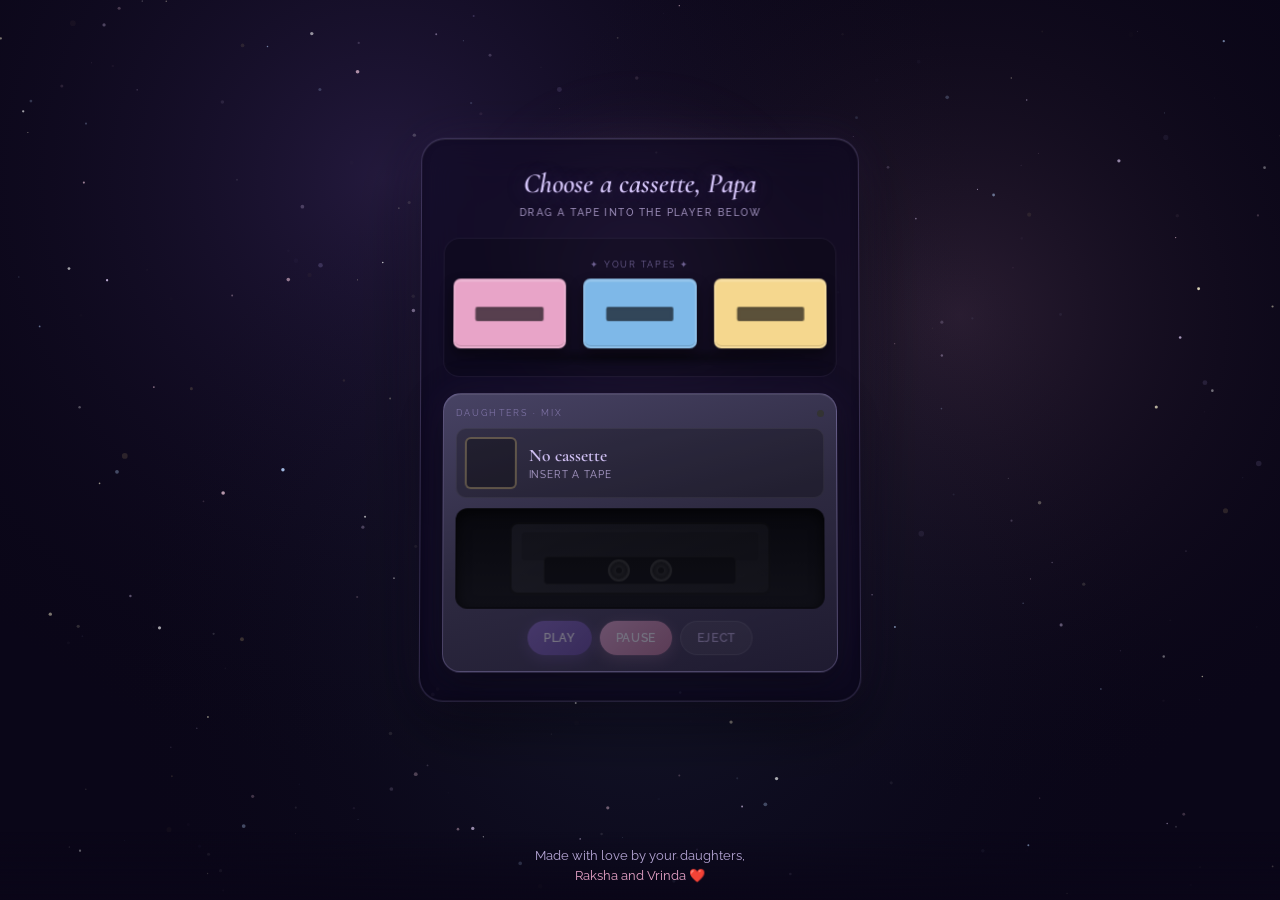
==== table.html @ 803d0032 "Fathers_Day_Gift" ====
<!DOCTYPE html>
<html lang="en">
<head>
  <meta charset="UTF-8">
  <meta name="viewport" content="width=device-width, initial-scale=1.0, viewport-fit=cover, user-scalable=no">
  <meta name="theme-color" content="#6b4fbb">
  <meta name="apple-mobile-web-app-capable" content="yes">
  <meta name="apple-mobile-web-app-status-bar-style" content="black-translucent">
  <meta name="description" content="Choose a cassette — Songs under the stars for Papa">
  <title>Choose a Cassette — For Papa</title>
  <link rel="manifest" href="manifest.json">
  <link rel="preconnect" href="https://fonts.googleapis.com">
  <link rel="preconnect" href="https://fonts.gstatic.com" crossorigin>
  <link href="https://fonts.googleapis.com/css2?family=Caveat:wght@500;600&family=Cormorant+Garamond:ital,wght@0,400;0,500;0,600;1,400&family=Raleway:wght@300;400;500;600&display=swap" rel="stylesheet">
  <link rel="stylesheet" href="styles.css">
</head>
<body class="page-table">

  <canvas id="sky-canvas" aria-hidden="true"></canvas>

  <div class="table-glow" aria-hidden="true"></div>

  <main class="page-table-wrap" aria-label="Cassette table">
    <div class="table-card">
      <div class="galaxy-header">
        <p class="scene-title">Choose a cassette, Papa</p>
        <p class="hint-text">Drag a tape into the player below</p>
      </div>

      <div class="tape-shelf">
        <p class="tape-shelf-label">✦ Your tapes ✦</p>
        <div class="tape-row" id="tape-row">
          <div class="pool-tape idle" data-id="1" id="tape-1">
            <div class="tape-3d" style="--tape-color:#e8a4c8">
              <div class="tape-face">
                <div class="tape-window-mini"></div>
              </div>
              <div class="tape-edge"></div>
            </div>
          </div>
          <div class="pool-tape idle" data-id="2" id="tape-2">
            <div class="tape-3d" style="--tape-color:#7eb8e8">
              <div class="tape-face">
                <div class="tape-window-mini"></div>
              </div>
              <div class="tape-edge"></div>
            </div>
          </div>
          <div class="pool-tape idle" data-id="3" id="tape-3">
            <div class="tape-3d" style="--tape-color:#f5d78e">
              <div class="tape-face">
                <div class="tape-window-mini"></div>
              </div>
              <div class="tape-edge"></div>
            </div>
          </div>
        </div>
      </div>

      <div class="player-zone">
        <div class="player-unit" id="player-unit">
          <div class="player-body" id="player-body">
            <div class="player-top">
              <span class="player-brand">Daughters · Mix</span>
              <span class="player-led" id="player-led" aria-hidden="true"></span>
            </div>

            <div class="player-display">
              <div class="display-cover-box">
                <img id="disp-cover" src="" alt="" hidden>
              </div>
              <div class="display-info">
                <p class="display-title" id="disp-title">No cassette</p>
                <p class="display-sub" id="disp-sub">Insert a tape</p>
              </div>
            </div>

            <div class="deck-slot empty" id="deck-slot">
              <div class="player-cassette" id="player-cassette">
                <div class="pc-label" id="pc-label"></div>
                <div class="pc-window">
                  <div class="pc-reel" id="reel-l"></div>
                  <div class="pc-reel" id="reel-r"></div>
                </div>
              </div>
            </div>

            <div class="player-controls">
              <button type="button" class="ctrl ctrl-play" id="btn-play" disabled>Play</button>
              <button type="button" class="ctrl ctrl-pause" id="btn-pause" disabled>Pause</button>
              <button type="button" class="ctrl ctrl-eject" id="btn-eject" disabled>Eject</button>
            </div>
          </div>
        </div>
      </div>
    </div>
  </main>

  <footer class="footer">
    Made with love by your daughters,<br>
    <em>Raksha and Vrinda</em> ❤️
  </footer>

  <audio id="audio" preload="auto"></audio>

  <script src="sky.js"></script>
  <script src="player.js"></script>
</body>
</html>
---- styles.css ----
*, *::before, *::after { box-sizing: border-box; margin: 0; padding: 0; }

:root {
  --deep: #0a0618;
  --purple: #7c5cbf;
  --pink: #e8a4c8;
  --blue: #6b9fd4;
  --gold: #f5d78e;
  --lavender: #d4c4f8;
  --text: #f8f4ff;
  --muted: #b8a8d8;
  --wood: #6b4a32;
  --wood-light: #8b6548;
  --safe-b: env(safe-area-inset-bottom, 0px);
  --safe-t: env(safe-area-inset-top, 0px);
}

html, body {
  height: 100%;
  overflow: hidden;
  touch-action: manipulation;
  -webkit-tap-highlight-color: transparent;
}

body {
  font-family: 'Raleway', sans-serif;
  background: var(--deep);
  color: var(--text);
}

#sky-canvas {
  position: fixed;
  inset: 0;
  width: 100%;
  height: 100%;
  z-index: 0;
}

body.on-table #sky-canvas {
  opacity: 1 !important;
}

/* ── SHARED FOOTER ── */
.footer {
  position: fixed;
  bottom: 0;
  left: 0;
  right: 0;
  z-index: 10;
  text-align: center;
  padding: 0.9rem 1rem calc(0.9rem + var(--safe-b));
  font-size: 0.82rem;
  color: var(--muted);
  background: linear-gradient(to bottom, transparent 0%, rgba(10, 6, 24, 0.92) 100%);
  line-height: 1.5;
  pointer-events: none;
}

.footer em {
  font-style: normal;
  color: var(--pink);
}

/* ══════════════════════════════════════
   LANDING PAGE (index.html)
══════════════════════════════════════ */
.page-landing {
  position: relative;
  z-index: 2;
  min-height: 100%;
  display: flex;
  flex-direction: column;
  justify-content: center;
  align-items: center;
  padding: calc(1.5rem + var(--safe-t)) 1.5rem calc(5rem + var(--safe-b));
  text-align: center;
  transition: opacity 0.9s ease, transform 0.9s ease;
}

.page-landing.leaving {
  opacity: 0;
  transform: translateY(-8vh) scale(0.96);
  pointer-events: none;
}

.landing-glow {
  position: absolute;
  width: 280px;
  height: 280px;
  border-radius: 50%;
  background: radial-gradient(circle, rgba(124, 92, 191, 0.35) 0%, rgba(232, 164, 200, 0.12) 45%, transparent 70%);
  filter: blur(30px);
  animation: glow-pulse 6s ease-in-out infinite alternate;
  pointer-events: none;
}

@keyframes glow-pulse {
  0%   { transform: scale(1);    opacity: 0.7; }
  100% { transform: scale(1.15); opacity: 1; }
}

.landing-content {
  position: relative;
  z-index: 1;
  max-width: 400px;
  padding: clamp(1.75rem, 5vw, 2.5rem) clamp(1.25rem, 4vw, 2rem);
}

.landing-eyebrow {
  font-family: 'Raleway', sans-serif;
  font-size: 0.68rem;
  font-weight: 500;
  letter-spacing: 0.32em;
  text-transform: uppercase;
  color: var(--gold);
  margin-bottom: 1.4rem;
  opacity: 0.95;
}

.landing-message-card {
  background: rgba(255, 255, 255, 0.12);
  backdrop-filter: blur(12px);
  -webkit-backdrop-filter: blur(12px);
  border-radius: 18px;
  padding: clamp(1.25rem, 4vw, 1.65rem) clamp(1rem, 3.5vw, 1.35rem);
  border: 1px solid rgba(255, 255, 255, 0.22);
  box-shadow:
    0 12px 36px rgba(0, 0, 0, 0.25),
    inset 0 1px 0 rgba(255, 255, 255, 0.18);
  margin-bottom: 2rem;
}

.landing-message {
  font-family: 'Cormorant Garamond', serif;
  font-weight: 400;
  font-size: clamp(1.05rem, 4.5vw, 1.22rem);
  line-height: 1.85;
  color: rgba(248, 244, 255, 0.95);
  margin-bottom: 0;
  text-shadow: 0 1px 12px rgba(0, 0, 0, 0.2);
}

.landing-message .highlight {
  display: block;
  margin-top: 1.4rem;
  font-family: 'Cormorant Garamond', serif;
  font-style: italic;
  font-weight: 600;
  font-size: clamp(1.65rem, 7vw, 2.1rem);
  color: var(--gold);
  line-height: 1.35;
  letter-spacing: 0.02em;
}

.btn-journey {
  font-family: 'Raleway', sans-serif;
  font-size: 0.95rem;
  font-weight: 600;
  letter-spacing: 0.06em;
  color: var(--deep);
  background: linear-gradient(135deg, var(--gold) 0%, #f0c060 50%, #e8a850 100%);
  border: none;
  border-radius: 50px;
  padding: 1rem 2.2rem;
  cursor: pointer;
  box-shadow:
    0 0 30px rgba(245, 215, 142, 0.45),
    0 8px 28px rgba(0, 0, 0, 0.3);
  animation: btn-glow 3s ease-in-out infinite alternate;
  transition: transform 0.25s ease;
}

.btn-journey:active { transform: scale(0.96); }

@keyframes btn-glow {
  0%   { box-shadow: 0 0 25px rgba(245, 215, 142, 0.35), 0 8px 28px rgba(0, 0, 0, 0.3); }
  100% { box-shadow: 0 0 45px rgba(245, 215, 142, 0.6),  0 8px 28px rgba(0, 0, 0, 0.3); }
}

/* ══════════════════════════════════════
   TABLE PAGE (table.html)
══════════════════════════════════════ */
.page-table {
  min-height: 100%;
}

.page-table-wrap {
  position: relative;
  z-index: 2;
  min-height: 100%;
  display: flex;
  flex-direction: column;
  justify-content: center;
  align-items: center;
  padding: calc(1rem + var(--safe-t)) 1.25rem calc(5rem + var(--safe-b));
  overflow-y: auto;
}

.page-table.entering .table-card {
  animation: camera-down 1.4s cubic-bezier(0.22, 1, 0.36, 1) forwards;
}

@keyframes camera-down {
  from { transform: perspective(1200px) rotateX(1.5deg) translateY(12vh); opacity: 0; }
  to   { transform: perspective(1200px) rotateX(1.5deg) translateY(0);    opacity: 1; }
}

.table-glow {
  position: fixed;
  width: 300px;
  height: 300px;
  border-radius: 50%;
  top: 30%;
  left: 50%;
  transform: translate(-50%, -50%);
  background: radial-gradient(circle, rgba(124, 92, 191, 0.3) 0%, rgba(232, 164, 200, 0.1) 45%, transparent 70%);
  filter: blur(40px);
  pointer-events: none;
  z-index: 1;
}

.table-card {
  position: relative;
  z-index: 2;
  width: 100%;
  max-width: 420px;
  background: rgba(12, 6, 32, 0.55);
  backdrop-filter: blur(16px);
  -webkit-backdrop-filter: blur(16px);
  border-radius: 24px;
  padding: clamp(1.25rem, 4vw, 1.75rem) clamp(1rem, 3.5vw, 1.35rem);
  border: 1px solid rgba(200, 180, 255, 0.22);
  box-shadow:
    0 24px 70px rgba(0, 0, 0, 0.45),
    0 0 50px rgba(124, 92, 191, 0.12),
    inset 0 1px 0 rgba(255, 255, 255, 0.1),
    inset 0 -2px 8px rgba(0, 0, 0, 0.2);
  transform: perspective(1200px) rotateX(1.5deg);
  transform-style: preserve-3d;
}

.galaxy-header {
  text-align: center;
  padding: 0 0.25rem 0.75rem;
  width: 100%;
}

.scene-title {
  font-family: 'Cormorant Garamond', serif;
  font-size: clamp(1.4rem, 5.5vw, 1.75rem);
  font-weight: 600;
  font-style: italic;
  color: var(--lavender);
  text-shadow: 0 2px 20px rgba(124, 92, 191, 0.4);
}

.hint-text {
  text-align: center;
  font-family: 'Raleway', sans-serif;
  font-size: 0.65rem;
  font-weight: 500;
  color: var(--muted);
  letter-spacing: 0.14em;
  text-transform: uppercase;
  padding: 0.35rem 0 0;
  opacity: 0.85;
}

.tape-shelf {
  position: relative;
  width: 100%;
  margin: 0.5rem 0 1rem;
  padding: 1.25rem 0.5rem 1.75rem;
  background: rgba(0, 0, 0, 0.18);
  border-radius: 16px;
  border: 1px solid rgba(200, 180, 255, 0.08);
  transform-style: preserve-3d;
}

.tape-shelf::after {
  content: '';
  position: absolute;
  bottom: 0.65rem;
  left: 8%;
  right: 8%;
  height: 18px;
  background: radial-gradient(ellipse at center, rgba(0, 0, 0, 0.45) 0%, transparent 72%);
  pointer-events: none;
}

.tape-shelf-label {
  font-family: 'Raleway', sans-serif;
  font-size: 0.58rem;
  letter-spacing: 0.2em;
  text-transform: uppercase;
  color: rgba(200, 180, 255, 0.5);
  text-align: center;
  margin-bottom: 0.65rem;
}

.tape-row {
  display: flex;
  justify-content: center;
  align-items: flex-end;
  gap: clamp(0.5rem, 3.5vw, 1.1rem);
  padding: 0 0.25rem;
  perspective: 750px;
  perspective-origin: 50% 75%;
  transform-style: preserve-3d;
}

.player-zone {
  position: relative;
  display: flex;
  flex-direction: column;
  align-items: center;
  width: 100%;
  padding: 0;
}

/* ── PLAYER ── */
.player-unit {
  position: relative;
  width: 100%;
  max-width: 100%;
  margin-bottom: 0;
}

.player-unit.drop-target .player-body {
  outline: 2px dashed rgba(245, 215, 142, 0.55);
  outline-offset: 6px;
}

.player-body {
  background: linear-gradient(165deg, rgba(74, 69, 104, 0.95) 0%, rgba(46, 42, 66, 0.97) 50%, rgba(30, 26, 48, 0.98) 100%);
  border-radius: 18px;
  padding: 0.85rem 0.75rem 1rem;
  border: 1px solid rgba(200, 180, 255, 0.25);
  box-shadow:
    0 16px 40px rgba(0, 0, 0, 0.45),
    0 0 40px rgba(124, 92, 191, 0.12),
    inset 0 1px 0 rgba(255, 255, 255, 0.08);
  transition: box-shadow 0.4s ease;
}

.player-body.has-tape {
  box-shadow:
    0 16px 40px rgba(0, 0, 0, 0.45),
    0 0 30px rgba(124, 92, 191, 0.2),
    inset 0 1px 0 rgba(255, 255, 255, 0.08);
}

.player-top {
  display: flex;
  align-items: center;
  justify-content: space-between;
  margin-bottom: 0.6rem;
}

.player-brand {
  font-size: 0.55rem;
  letter-spacing: 0.25em;
  text-transform: uppercase;
  color: rgba(200, 180, 255, 0.45);
}

.player-led {
  width: 7px;
  height: 7px;
  border-radius: 50%;
  background: #333;
  transition: all 0.3s ease;
}

.player-led.on {
  background: #6eff9a;
  box-shadow: 0 0 8px #6eff9a, 0 0 16px rgba(110, 255, 154, 0.4);
}

.player-display {
  display: flex;
  align-items: center;
  gap: 0.75rem;
  margin-bottom: 0.65rem;
  padding: 0.5rem;
  background: rgba(0, 0, 0, 0.25);
  border-radius: 10px;
  border: 1px solid rgba(255, 255, 255, 0.06);
}

.display-cover-box {
  width: 52px;
  height: 52px;
  border-radius: 6px;
  overflow: hidden;
  flex-shrink: 0;
  background: rgba(0, 0, 0, 0.3);
  border: 2px solid rgba(245, 215, 142, 0.3);
}

.display-cover-box img {
  width: 100%;
  height: 100%;
  object-fit: cover;
  transition: opacity 0.4s ease;
}

.display-cover-box img.fading { opacity: 0; }

.display-info {
  flex: 1;
  min-width: 0;
  text-align: left;
}

.display-title {
  font-family: 'Cormorant Garamond', serif;
  font-size: 1.1rem;
  font-weight: 600;
  color: var(--lavender);
  line-height: 1.2;
  white-space: nowrap;
  overflow: hidden;
  text-overflow: ellipsis;
}

.display-sub {
  font-size: 0.65rem;
  color: var(--muted);
  letter-spacing: 0.08em;
  text-transform: uppercase;
  margin-top: 2px;
}

.deck-slot {
  background: linear-gradient(180deg, #08080e 0%, #101018 100%);
  border-radius: 12px;
  padding: 0.55rem;
  border: 1px solid rgba(0, 0, 0, 0.5);
  box-shadow: inset 0 4px 14px rgba(0, 0, 0, 0.6);
  min-height: 100px;
  display: flex;
  align-items: center;
  justify-content: center;
}

.deck-slot.empty .player-cassette { opacity: 0.25; pointer-events: none; }

.player-cassette {
  width: 100%;
  max-width: 260px;
  height: 72px;
  background: linear-gradient(145deg, #3a3a48, #222228);
  border-radius: 8px;
  position: relative;
  border: 2px solid #111;
  transition: opacity 0.4s ease, transform 0.4s ease, box-shadow 0.4s ease;
}

.player-cassette.glow {
  box-shadow: 0 0 24px rgba(200, 180, 255, 0.25);
}

.player-cassette.ejecting {
  animation: eject 0.6s ease-in forwards;
}

.player-cassette.inserting {
  animation: insert 0.7s cubic-bezier(0.22, 1, 0.36, 1) forwards;
}

@keyframes eject {
  to { transform: translateY(-40px) rotate(-5deg); opacity: 0; }
}

@keyframes insert {
  from { transform: translateY(35px) scale(0.9); opacity: 0; }
  to   { transform: translateY(0) scale(1); opacity: 1; }
}

.pc-label {
  position: absolute;
  top: 8px;
  left: 10px;
  right: 10px;
  height: 28px;
  border-radius: 3px;
  overflow: hidden;
  background-size: cover;
  background-position: center;
  transition: opacity 0.4s ease;
}

.pc-label:empty {
  background: rgba(0, 0, 0, 0.2);
}

.pc-window {
  position: absolute;
  bottom: 8px;
  left: 50%;
  transform: translateX(-50%);
  width: 75%;
  height: 28px;
  background: #0a0a0e;
  border-radius: 4px;
  display: flex;
  align-items: center;
  justify-content: center;
  gap: 20px;
  overflow: hidden;
  border: 1px solid #222;
}

.pc-reel {
  width: 22px;
  height: 22px;
  border-radius: 50%;
  background: radial-gradient(circle, #444 20%, #222 60%, #333 61%);
  border: 2px solid #555;
  position: relative;
}

.pc-reel.spinning { animation: spin 1.8s linear infinite; }

@keyframes spin {
  to { transform: rotate(360deg); }
}

.pc-reel::after {
  content: '';
  position: absolute;
  inset: 6px;
  border-radius: 50%;
  background: #111;
}

.player-controls {
  display: flex;
  gap: 0.5rem;
  justify-content: center;
  margin-top: 0.75rem;
}

.ctrl {
  font-family: 'Raleway', sans-serif;
  font-size: 0.75rem;
  font-weight: 600;
  letter-spacing: 0.05em;
  text-transform: uppercase;
  padding: 0.55rem 1rem;
  border: none;
  border-radius: 50px;
  cursor: pointer;
  transition: transform 0.2s ease, opacity 0.2s ease;
}

.ctrl:disabled { opacity: 0.35; cursor: not-allowed; }
.ctrl:active:not(:disabled) { transform: scale(0.94); }

.ctrl-play {
  background: linear-gradient(135deg, var(--purple), #5a3d9a);
  color: #fff;
  box-shadow: 0 4px 16px rgba(124, 92, 191, 0.4);
}

.ctrl-pause {
  background: linear-gradient(135deg, var(--pink), #c07090);
  color: #fff;
  box-shadow: 0 4px 16px rgba(232, 164, 200, 0.3);
}

.ctrl-eject {
  background: rgba(255, 255, 255, 0.08);
  color: var(--muted);
  border: 1px solid rgba(255, 255, 255, 0.12);
}

/* ── POOL CASSETTES (3D) ── */
.pool-tape {
  width: clamp(100px, 29vw, 124px);
  touch-action: none;
  cursor: grab;
  transition: opacity 0.35s ease;
  transform-style: preserve-3d;
}

.pool-tape.in-deck {
  opacity: 0;
  pointer-events: none;
}

.pool-tape.dragging {
  cursor: grabbing;
  z-index: 100;
}

.tape-3d {
  position: relative;
  width: 100%;
  transform-style: preserve-3d;
}

.pool-tape.idle:nth-child(1) .tape-3d {
  animation: tape-float-l 4.5s ease-in-out infinite;
}

.pool-tape.idle:nth-child(2) .tape-3d {
  animation: tape-float-c 4.5s ease-in-out infinite;
  animation-delay: 1.2s;
}

.pool-tape.idle:nth-child(3) .tape-3d {
  animation: tape-float-r 4.5s ease-in-out infinite;
  animation-delay: 2.4s;
}

@keyframes tape-float-l {
  0%, 100% { transform: rotateX(56deg) rotateZ(-10deg) translateY(0); }
  50%       { transform: rotateX(56deg) rotateZ(-10deg) translateY(-7px); }
}

@keyframes tape-float-c {
  0%, 100% { transform: rotateX(56deg) rotateZ(0deg) translateY(0); }
  50%       { transform: rotateX(56deg) rotateZ(0deg) translateY(-6px); }
}

@keyframes tape-float-r {
  0%, 100% { transform: rotateX(56deg) rotateZ(10deg) translateY(0); }
  50%       { transform: rotateX(56deg) rotateZ(10deg) translateY(-7px); }
}

.tape-face {
  width: 100%;
  aspect-ratio: 1.6;
  background: var(--tape-color);
  border-radius: 7px;
  position: relative;
  transform: translateZ(12px);
  border: 2px solid rgba(255, 255, 255, 0.14);
  box-shadow:
    0 6px 14px rgba(0, 0, 0, 0.45),
    inset 0 1px 0 rgba(255, 255, 255, 0.22),
    inset 0 -1px 0 rgba(0, 0, 0, 0.15);
  backface-visibility: hidden;
}

.tape-edge {
  position: absolute;
  left: 5px;
  right: 5px;
  top: calc(100% - 2px);
  height: 14px;
  background: linear-gradient(
    180deg,
    var(--tape-color) 0%,
    color-mix(in srgb, var(--tape-color) 50%, #14101f) 100%
  );
  transform-origin: top center;
  transform: rotateX(-90deg) translateZ(0);
  border-radius: 0 0 4px 4px;
  box-shadow: 0 4px 8px rgba(0, 0, 0, 0.35);
}

.tape-photo {
  position: absolute;
  top: 10px;
  left: 8px;
  right: 8px;
  height: 58%;
  border-radius: 4px;
  background-size: cover;
  background-position: center;
  border: 2px solid rgba(255, 255, 255, 0.22);
  box-shadow: inset 0 1px 3px rgba(0, 0, 0, 0.2);
}

.tape-window-mini {
  position: absolute;
  top: 50%;
  left: 50%;
  transform: translate(-50%, -50%);
  width: 62%;
  height: 14px;
  background: #0a0a0e;
  border-radius: 2px;
  opacity: 0.65;
  box-shadow: inset 0 1px 3px rgba(0, 0, 0, 0.8);
}

.drag-float {
  position: fixed;
  pointer-events: none;
  z-index: 200;
  width: clamp(100px, 29vw, 124px);
  filter: drop-shadow(0 18px 32px rgba(0, 0, 0, 0.6));
  transform-style: preserve-3d;
}

.drag-float .tape-3d {
  transform: rotateX(48deg) rotateZ(0deg);
  animation: none;
}

@media (min-width: 480px) {
  .table-card { max-width: 440px; }
}
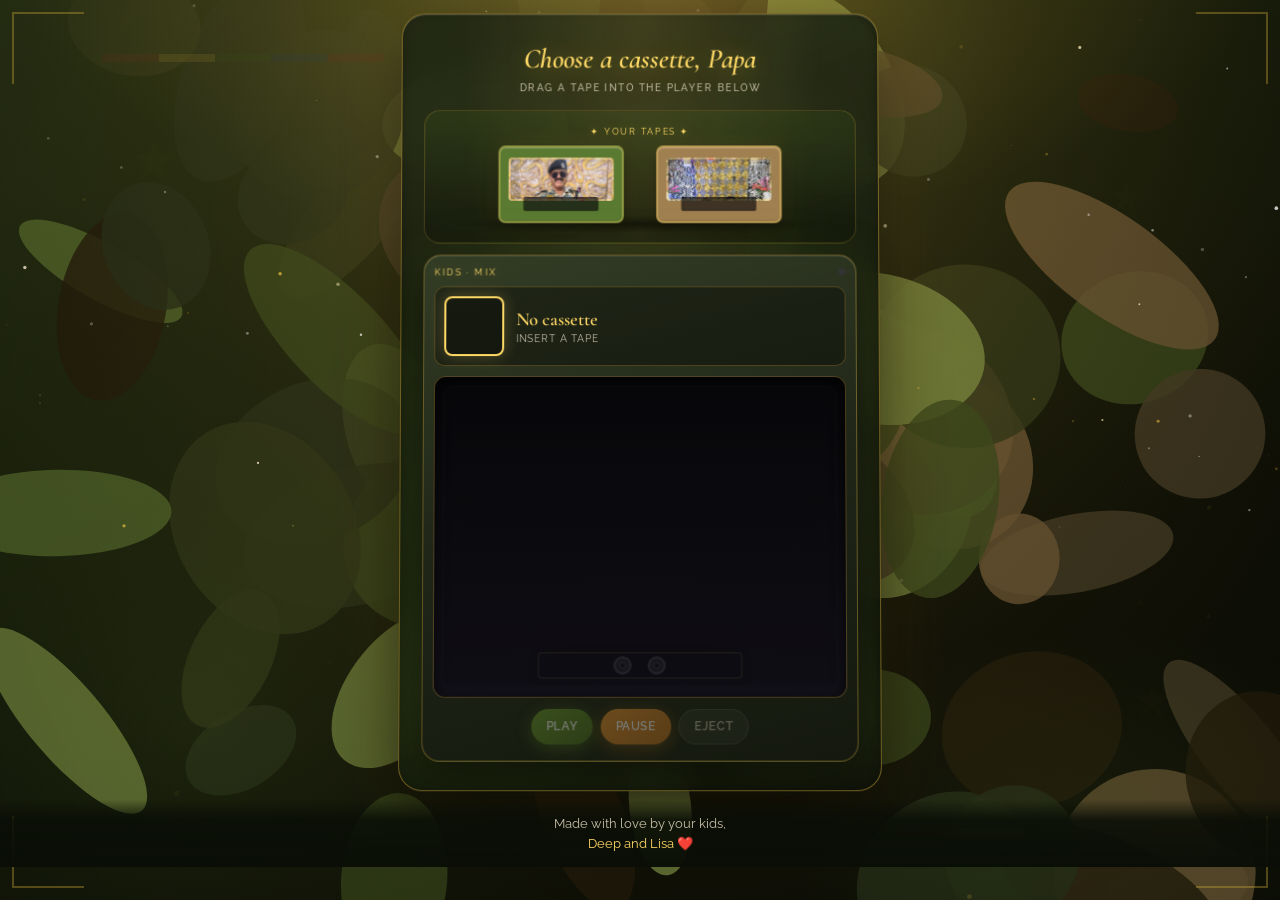
==== commit 67dcd7fc: "Father's Day Gift" ====
--- a/table.html
+++ b/table.html
@@ -3,10 +3,10 @@
 <head>
   <meta charset="UTF-8">
   <meta name="viewport" content="width=device-width, initial-scale=1.0, viewport-fit=cover, user-scalable=no">
-  <meta name="theme-color" content="#6b4fbb">
+  <meta name="theme-color" content="#3d4a2a">
   <meta name="apple-mobile-web-app-capable" content="yes">
   <meta name="apple-mobile-web-app-status-bar-style" content="black-translucent">
-  <meta name="description" content="Choose a cassette — Songs under the stars for Papa">
+  <meta name="description" content="Choose a cassette — A Father's Day gift for Papa, with pride">
   <title>Choose a Cassette — For Papa</title>
   <link rel="manifest" href="manifest.json">
   <link rel="preconnect" href="https://fonts.googleapis.com">
@@ -17,6 +17,14 @@
 <body class="page-table">
 
   <canvas id="sky-canvas" aria-hidden="true"></canvas>
+
+  <div class="army-backdrop" aria-hidden="true">
+    <span class="army-badge">With Pride</span>
+    <span class="army-corner army-corner--tl"></span>
+    <span class="army-corner army-corner--tr"></span>
+    <span class="army-corner army-corner--bl"></span>
+    <span class="army-corner army-corner--br"></span>
+  </div>
 
   <div class="table-glow" aria-hidden="true"></div>
 
@@ -31,24 +39,18 @@
         <p class="tape-shelf-label">✦ Your tapes ✦</p>
         <div class="tape-row" id="tape-row">
           <div class="pool-tape idle" data-id="1" id="tape-1">
-            <div class="tape-3d" style="--tape-color:#e8a4c8">
+            <div class="tape-3d">
               <div class="tape-face">
+                <div class="tape-photo" aria-hidden="true"></div>
                 <div class="tape-window-mini"></div>
               </div>
               <div class="tape-edge"></div>
             </div>
           </div>
           <div class="pool-tape idle" data-id="2" id="tape-2">
-            <div class="tape-3d" style="--tape-color:#7eb8e8">
+            <div class="tape-3d">
               <div class="tape-face">
-                <div class="tape-window-mini"></div>
-              </div>
-              <div class="tape-edge"></div>
-            </div>
-          </div>
-          <div class="pool-tape idle" data-id="3" id="tape-3">
-            <div class="tape-3d" style="--tape-color:#f5d78e">
-              <div class="tape-face">
+                <div class="tape-photo" aria-hidden="true"></div>
                 <div class="tape-window-mini"></div>
               </div>
               <div class="tape-edge"></div>
@@ -61,7 +63,7 @@
         <div class="player-unit" id="player-unit">
           <div class="player-body" id="player-body">
             <div class="player-top">
-              <span class="player-brand">Daughters · Mix</span>
+              <span class="player-brand">Kids · Mix</span>
               <span class="player-led" id="player-led" aria-hidden="true"></span>
             </div>
 
@@ -77,7 +79,10 @@
 
             <div class="deck-slot empty" id="deck-slot">
               <div class="player-cassette" id="player-cassette">
-                <div class="pc-label" id="pc-label"></div>
+                <div class="pc-slideshow" id="pc-slideshow" aria-hidden="true">
+                  <img class="pc-slide" id="pc-slide-a" src="" alt="" hidden>
+                  <img class="pc-slide" id="pc-slide-b" src="" alt="" hidden>
+                </div>
                 <div class="pc-window">
                   <div class="pc-reel" id="reel-l"></div>
                   <div class="pc-reel" id="reel-r"></div>
@@ -85,10 +90,17 @@
               </div>
             </div>
 
-            <div class="player-controls">
-              <button type="button" class="ctrl ctrl-play" id="btn-play" disabled>Play</button>
-              <button type="button" class="ctrl ctrl-pause" id="btn-pause" disabled>Pause</button>
-              <button type="button" class="ctrl ctrl-eject" id="btn-eject" disabled>Eject</button>
+            <div class="player-actions">
+              <div class="skip-controls" id="skip-controls" hidden>
+                <button type="button" class="ctrl ctrl-skip" id="btn-skip-10">+10s</button>
+                <button type="button" class="ctrl ctrl-skip" id="btn-skip-15">+15s</button>
+              </div>
+
+              <div class="player-controls">
+                <button type="button" class="ctrl ctrl-play" id="btn-play" disabled>Play</button>
+                <button type="button" class="ctrl ctrl-pause" id="btn-pause" disabled>Pause</button>
+                <button type="button" class="ctrl ctrl-eject" id="btn-eject" disabled>Eject</button>
+              </div>
             </div>
           </div>
         </div>
@@ -97,8 +109,8 @@
   </main>
 
   <footer class="footer">
-    Made with love by your daughters,<br>
-    <em>Raksha and Vrinda</em> ❤️
+    Made with love by your kids,<br>
+    <em>Deep and Lisa</em> ❤️
   </footer>
 
   <audio id="audio" preload="auto"></audio>
--- a/styles.css
+++ b/styles.css
@@ -1,16 +1,22 @@
 *, *::before, *::after { box-sizing: border-box; margin: 0; padding: 0; }
 
 :root {
-  --deep: #0a0618;
-  --purple: #7c5cbf;
-  --pink: #e8a4c8;
-  --blue: #6b9fd4;
-  --gold: #f5d78e;
-  --lavender: #d4c4f8;
-  --text: #f8f4ff;
-  --muted: #b8a8d8;
-  --wood: #6b4a32;
-  --wood-light: #8b6548;
+  --deep: #0a0e06;
+  --purple: #5a7a32;
+  --pink: #e8b840;
+  --blue: #6b8c4a;
+  --gold: #e8b840;
+  --gold-bright: #ffd966;
+  --gold-deep: #c9922a;
+  --lavender: #f5f0dc;
+  --text: #fffef8;
+  --muted: #c8c0a8;
+  --wood: #4a4035;
+  --wood-light: #6b5a48;
+  --army-green: #4a7020;
+  --army-green-bright: #6b9a2e;
+  --khaki: #b89860;
+  --saffron: #e89030;
   --safe-b: env(safe-area-inset-bottom, 0px);
   --safe-t: env(safe-area-inset-top, 0px);
 }
@@ -24,7 +30,7 @@
 
 body {
   font-family: 'Raleway', sans-serif;
-  background: var(--deep);
+  background: #0a0e06;
   color: var(--text);
 }
 
@@ -34,6 +40,59 @@
   width: 100%;
   height: 100%;
   z-index: 0;
+}
+
+.army-backdrop {
+  position: fixed;
+  inset: 0;
+  z-index: 1;
+  pointer-events: none;
+  overflow: hidden;
+}
+
+.army-backdrop::before {
+  content: '';
+  position: absolute;
+  inset: 0;
+  background:
+    radial-gradient(ellipse 90% 55% at 50% -5%, rgba(212, 175, 55, 0.18) 0%, transparent 55%),
+    radial-gradient(ellipse 50% 40% at 85% 90%, rgba(74, 93, 35, 0.15) 0%, transparent 50%);
+}
+
+.army-corner {
+  position: absolute;
+  width: clamp(48px, 14vw, 72px);
+  height: clamp(48px, 14vw, 72px);
+  border-color: rgba(212, 175, 55, 0.35);
+  border-style: solid;
+  border-width: 0;
+}
+
+.army-corner--tl { top: calc(0.75rem + var(--safe-t)); left: 0.75rem; border-top-width: 2px; border-left-width: 2px; }
+.army-corner--tr { top: calc(0.75rem + var(--safe-t)); right: 0.75rem; border-top-width: 2px; border-right-width: 2px; }
+.army-corner--bl { bottom: calc(0.75rem + var(--safe-b)); left: 0.75rem; border-bottom-width: 2px; border-left-width: 2px; }
+.army-corner--br { bottom: calc(0.75rem + var(--safe-b)); right: 0.75rem; border-bottom-width: 2px; border-right-width: 2px; }
+
+.army-badge {
+  position: absolute;
+  top: calc(1rem + var(--safe-t));
+  left: 50%;
+  transform: translateX(-50%);
+  font-family: 'Raleway', sans-serif;
+  font-size: 0.55rem;
+  font-weight: 600;
+  letter-spacing: 0.35em;
+  text-transform: uppercase;
+  color: rgba(212, 175, 55, 0.55);
+  white-space: nowrap;
+}
+
+.army-badge::before,
+.army-badge::after {
+  content: '★';
+  margin: 0 0.6em;
+  font-size: 0.65rem;
+  opacity: 0.7;
 }
 
 body.on-table #sky-canvas {
@@ -51,14 +110,23 @@
   padding: 0.9rem 1rem calc(0.9rem + var(--safe-b));
   font-size: 0.82rem;
   color: var(--muted);
-  background: linear-gradient(to bottom, transparent 0%, rgba(10, 6, 24, 0.92) 100%);
+  background: linear-gradient(to bottom, transparent 0%, rgba(13, 18, 8, 0.92) 100%);
   line-height: 1.5;
   pointer-events: none;
 }
 
 .footer em {
   font-style: normal;
-  color: var(--pink);
+  color: var(--gold-bright);
+}
+
+.page-table .footer {
+  position: relative;
+  z-index: 2;
+  flex-shrink: 0;
+  margin-top: 0.25rem;
+  background: linear-gradient(to bottom, transparent 0%, rgba(10, 14, 6, 0.88) 30%, rgba(10, 14, 6, 0.98) 100%);
+  padding: 0.85rem 1rem calc(0.85rem + var(--safe-b));
 }
 
 /* ══════════════════════════════════════
@@ -85,11 +153,11 @@
 
 .landing-glow {
   position: absolute;
-  width: 280px;
-  height: 280px;
+  width: 320px;
+  height: 320px;
   border-radius: 50%;
-  background: radial-gradient(circle, rgba(124, 92, 191, 0.35) 0%, rgba(232, 164, 200, 0.12) 45%, transparent 70%);
-  filter: blur(30px);
+  background: radial-gradient(circle, rgba(212, 175, 55, 0.35) 0%, rgba(74, 93, 35, 0.15) 40%, transparent 70%);
+  filter: blur(35px);
   animation: glow-pulse 6s ease-in-out infinite alternate;
   pointer-events: none;
 }
@@ -118,20 +186,21 @@
 }
 
 .landing-message-card {
-  background: rgba(255, 255, 255, 0.12);
-  backdrop-filter: blur(12px);
-  -webkit-backdrop-filter: blur(12px);
+  background: rgba(20, 26, 14, 0.55);
+  backdrop-filter: blur(14px);
+  -webkit-backdrop-filter: blur(14px);
   border-radius: 18px;
   padding: clamp(1.25rem, 4vw, 1.65rem) clamp(1rem, 3.5vw, 1.35rem);
-  border: 1px solid rgba(255, 255, 255, 0.22);
+  border: 1px solid rgba(212, 175, 55, 0.35);
   box-shadow:
-    0 12px 36px rgba(0, 0, 0, 0.25),
-    inset 0 1px 0 rgba(255, 255, 255, 0.18);
+    0 12px 36px rgba(0, 0, 0, 0.35),
+    0 0 40px rgba(212, 175, 55, 0.08),
+    inset 0 1px 0 rgba(255, 255, 255, 0.12);
   margin-bottom: 2rem;
 }
 
 .landing-message {
-  font-family: 'Cormorant Garamond', serif;
+  font-family: 'Noto Serif Bengali', 'Cormorant Garamond', serif;
   font-weight: 400;
   font-size: clamp(1.05rem, 4.5vw, 1.22rem);
   line-height: 1.85;
@@ -180,20 +249,32 @@
 /* ══════════════════════════════════════
    TABLE PAGE (table.html)
 ══════════════════════════════════════ */
+html:has(> body.page-table) {
+  height: auto;
+  min-height: 100%;
+  overflow-y: auto;
+}
+
 .page-table {
   min-height: 100%;
+  height: auto;
+  overflow-y: auto;
+  overflow-x: hidden;
+  display: flex;
+  flex-direction: column;
 }
 
 .page-table-wrap {
   position: relative;
   z-index: 2;
-  min-height: 100%;
+  flex: 1 0 auto;
+  min-height: 0;
   display: flex;
   flex-direction: column;
-  justify-content: center;
+  justify-content: flex-start;
   align-items: center;
-  padding: calc(1rem + var(--safe-t)) 1.25rem calc(5rem + var(--safe-b));
-  overflow-y: auto;
+  padding: calc(0.65rem + var(--safe-t)) 1rem calc(0.5rem + var(--safe-b));
+  overflow-y: visible;
 }
 
 .page-table.entering .table-card {
@@ -207,14 +288,14 @@
 
 .table-glow {
   position: fixed;
-  width: 300px;
-  height: 300px;
+  width: 340px;
+  height: 340px;
   border-radius: 50%;
-  top: 30%;
+  top: 28%;
   left: 50%;
   transform: translate(-50%, -50%);
-  background: radial-gradient(circle, rgba(124, 92, 191, 0.3) 0%, rgba(232, 164, 200, 0.1) 45%, transparent 70%);
-  filter: blur(40px);
+  background: radial-gradient(circle, rgba(212, 175, 55, 0.28) 0%, rgba(74, 93, 35, 0.12) 45%, transparent 70%);
+  filter: blur(45px);
   pointer-events: none;
   z-index: 1;
 }
@@ -223,20 +304,31 @@
   position: relative;
   z-index: 2;
   width: 100%;
-  max-width: 420px;
-  background: rgba(12, 6, 32, 0.55);
-  backdrop-filter: blur(16px);
-  -webkit-backdrop-filter: blur(16px);
+  max-width: 460px;
+  background: linear-gradient(165deg, rgba(28, 36, 18, 0.88) 0%, rgba(18, 22, 10, 0.92) 100%);
+  backdrop-filter: blur(20px);
+  -webkit-backdrop-filter: blur(20px);
   border-radius: 24px;
   padding: clamp(1.25rem, 4vw, 1.75rem) clamp(1rem, 3.5vw, 1.35rem);
-  border: 1px solid rgba(200, 180, 255, 0.22);
+  border: 1.5px solid rgba(232, 184, 64, 0.45);
   box-shadow:
-    0 24px 70px rgba(0, 0, 0, 0.45),
-    0 0 50px rgba(124, 92, 191, 0.12),
-    inset 0 1px 0 rgba(255, 255, 255, 0.1),
-    inset 0 -2px 8px rgba(0, 0, 0, 0.2);
+    0 24px 70px rgba(0, 0, 0, 0.55),
+    0 0 80px rgba(232, 184, 64, 0.14),
+    inset 0 1px 0 rgba(255, 255, 255, 0.14),
+    inset 0 -2px 8px rgba(0, 0, 0, 0.25);
   transform: perspective(1200px) rotateX(1.5deg);
   transform-style: preserve-3d;
+}
+
+.table-card::before {
+  content: '';
+  position: absolute;
+  inset: 0;
+  border-radius: inherit;
+  background:
+    radial-gradient(ellipse at 50% 0%, rgba(255, 217, 102, 0.12) 0%, transparent 55%),
+    radial-gradient(ellipse at 15% 85%, rgba(74, 112, 32, 0.14) 0%, transparent 45%);
+  pointer-events: none;
 }
 
 .galaxy-header {
@@ -250,8 +342,8 @@
   font-size: clamp(1.4rem, 5.5vw, 1.75rem);
   font-weight: 600;
   font-style: italic;
-  color: var(--lavender);
-  text-shadow: 0 2px 20px rgba(124, 92, 191, 0.4);
+  color: var(--gold-bright);
+  text-shadow: 0 2px 28px rgba(255, 217, 102, 0.45);
 }
 
 .hint-text {
@@ -263,17 +355,17 @@
   letter-spacing: 0.14em;
   text-transform: uppercase;
   padding: 0.35rem 0 0;
-  opacity: 0.85;
+  opacity: 0.95;
 }
 
 .tape-shelf {
   position: relative;
   width: 100%;
-  margin: 0.5rem 0 1rem;
-  padding: 1.25rem 0.5rem 1.75rem;
-  background: rgba(0, 0, 0, 0.18);
+  margin: 0.35rem 0 0.65rem;
+  padding: 0.9rem 0.5rem 1.25rem;
+  background: linear-gradient(180deg, rgba(74, 112, 32, 0.15) 0%, rgba(0, 0, 0, 0.25) 100%);
   border-radius: 16px;
-  border: 1px solid rgba(200, 180, 255, 0.08);
+  border: 1px solid rgba(232, 184, 64, 0.22);
   transform-style: preserve-3d;
 }
 
@@ -293,16 +385,17 @@
   font-size: 0.58rem;
   letter-spacing: 0.2em;
   text-transform: uppercase;
-  color: rgba(200, 180, 255, 0.5);
+  color: var(--gold-bright);
   text-align: center;
   margin-bottom: 0.65rem;
+  text-shadow: 0 0 12px rgba(255, 217, 102, 0.35);
 }
 
 .tape-row {
   display: flex;
   justify-content: center;
   align-items: flex-end;
-  gap: clamp(0.5rem, 3.5vw, 1.1rem);
+  gap: clamp(1rem, 8vw, 2rem);
   padding: 0 0.25rem;
   perspective: 750px;
   perspective-origin: 50% 75%;
@@ -327,27 +420,36 @@
 }
 
 .player-unit.drop-target .player-body {
-  outline: 2px dashed rgba(245, 215, 142, 0.55);
+  outline: 2px dashed rgba(212, 175, 55, 0.55);
   outline-offset: 6px;
 }
 
 .player-body {
-  background: linear-gradient(165deg, rgba(74, 69, 104, 0.95) 0%, rgba(46, 42, 66, 0.97) 50%, rgba(30, 26, 48, 0.98) 100%);
+  background: linear-gradient(165deg, rgba(52, 62, 38, 0.98) 0%, rgba(32, 38, 24, 0.99) 50%, rgba(20, 24, 14, 1) 100%);
   border-radius: 18px;
-  padding: 0.85rem 0.75rem 1rem;
-  border: 1px solid rgba(200, 180, 255, 0.25);
+  padding: 0.75rem 0.65rem 0.85rem;
+  border: 1.5px solid rgba(232, 184, 64, 0.35);
   box-shadow:
-    0 16px 40px rgba(0, 0, 0, 0.45),
-    0 0 40px rgba(124, 92, 191, 0.12),
-    inset 0 1px 0 rgba(255, 255, 255, 0.08);
-  transition: box-shadow 0.4s ease;
+    0 16px 40px rgba(0, 0, 0, 0.5),
+    0 0 50px rgba(107, 154, 46, 0.15),
+    inset 0 1px 0 rgba(255, 255, 255, 0.12);
+  transition: box-shadow 0.4s ease, border-color 0.4s ease;
 }
 
 .player-body.has-tape {
+  border-color: rgba(255, 217, 102, 0.5);
   box-shadow:
-    0 16px 40px rgba(0, 0, 0, 0.45),
-    0 0 30px rgba(124, 92, 191, 0.2),
-    inset 0 1px 0 rgba(255, 255, 255, 0.08);
+    0 16px 40px rgba(0, 0, 0, 0.5),
+    0 0 40px rgba(255, 217, 102, 0.12),
+    inset 0 1px 0 rgba(255, 255, 255, 0.12);
+}
+
+.player-body.previewing {
+  border-color: rgba(255, 217, 102, 0.65);
+  box-shadow:
+    0 0 0 2px rgba(255, 217, 102, 0.2),
+    0 16px 40px rgba(0, 0, 0, 0.5),
+    0 0 50px rgba(255, 217, 102, 0.15);
 }
 
 .player-top {
@@ -361,7 +463,8 @@
   font-size: 0.55rem;
   letter-spacing: 0.25em;
   text-transform: uppercase;
-  color: rgba(200, 180, 255, 0.45);
+  color: var(--gold-bright);
+  text-shadow: 0 0 8px rgba(255, 217, 102, 0.3);
 }
 
 .player-led {
@@ -382,20 +485,21 @@
   align-items: center;
   gap: 0.75rem;
   margin-bottom: 0.65rem;
-  padding: 0.5rem;
-  background: rgba(0, 0, 0, 0.25);
+  padding: 0.55rem;
+  background: rgba(0, 0, 0, 0.35);
   border-radius: 10px;
-  border: 1px solid rgba(255, 255, 255, 0.06);
+  border: 1px solid rgba(232, 184, 64, 0.25);
 }
 
 .display-cover-box {
-  width: 52px;
-  height: 52px;
-  border-radius: 6px;
+  width: 60px;
+  height: 60px;
+  border-radius: 8px;
   overflow: hidden;
   flex-shrink: 0;
   background: rgba(0, 0, 0, 0.3);
-  border: 2px solid rgba(245, 215, 142, 0.3);
+  border: 2px solid var(--gold-bright);
+  box-shadow: 0 0 16px rgba(255, 217, 102, 0.25);
 }
 
 .display-cover-box img {
@@ -415,9 +519,9 @@
 
 .display-title {
   font-family: 'Cormorant Garamond', serif;
-  font-size: 1.1rem;
+  font-size: 1.15rem;
   font-weight: 600;
-  color: var(--lavender);
+  color: var(--gold-bright);
   line-height: 1.2;
   white-space: nowrap;
   overflow: hidden;
@@ -433,32 +537,72 @@
 }
 
 .deck-slot {
-  background: linear-gradient(180deg, #08080e 0%, #101018 100%);
+  background: linear-gradient(180deg, #060608 0%, #121018 100%);
   border-radius: 12px;
-  padding: 0.55rem;
-  border: 1px solid rgba(0, 0, 0, 0.5);
-  box-shadow: inset 0 4px 14px rgba(0, 0, 0, 0.6);
-  min-height: 100px;
-  display: flex;
-  align-items: center;
+  padding: 0.5rem;
+  border: 1px solid rgba(232, 184, 64, 0.3);
+  box-shadow: inset 0 4px 14px rgba(0, 0, 0, 0.7);
+  min-height: clamp(240px, 62vw, 340px);
+  display: flex;
+  align-items: stretch;
   justify-content: center;
 }
 
-.deck-slot.empty .player-cassette { opacity: 0.25; pointer-events: none; }
+.deck-slot.empty .player-cassette { opacity: 0.3; pointer-events: none; }
 
 .player-cassette {
   width: 100%;
-  max-width: 260px;
-  height: 72px;
-  background: linear-gradient(145deg, #3a3a48, #222228);
-  border-radius: 8px;
+  max-width: 100%;
+  height: 100%;
+  min-height: clamp(228px, 58vw, 320px);
+  background: linear-gradient(145deg, #2a2a32, #141418);
+  border-radius: 10px;
   position: relative;
   border: 2px solid #111;
-  transition: opacity 0.4s ease, transform 0.4s ease, box-shadow 0.4s ease;
+  overflow: hidden;
+  transition: opacity 0.4s ease, transform 0.4s ease, box-shadow 0.4s ease, border-color 0.4s ease;
+}
+
+.player-cassette.has-photo {
+  border-color: var(--tape-accent, var(--gold-deep));
+}
+
+.pc-slideshow {
+  position: absolute;
+  inset: 0;
+  z-index: 0;
+  background: #0a0a0e;
+}
+
+.pc-slide {
+  position: absolute;
+  inset: 0;
+  width: 100%;
+  height: 100%;
+  object-fit: cover;
+  object-position: center center;
+  opacity: 0;
+  transition: opacity 0.9s ease;
+  z-index: 0;
+}
+
+.pc-slide.active {
+  opacity: 1;
+  z-index: 1;
+}
+
+.player-cassette.slideshow-active .pc-slide.active {
+  animation: photo-kenburns 4s ease-in-out infinite alternate;
+}
+
+@keyframes photo-kenburns {
+  from { transform: scale(1); }
+  to   { transform: scale(1.06); }
 }
 
 .player-cassette.glow {
-  box-shadow: 0 0 24px rgba(200, 180, 255, 0.25);
+  box-shadow: 0 0 28px rgba(255, 217, 102, 0.35);
+  border-color: var(--gold-bright);
 }
 
 .player-cassette.ejecting {
@@ -478,43 +622,29 @@
   to   { transform: translateY(0) scale(1); opacity: 1; }
 }
 
-.pc-label {
-  position: absolute;
-  top: 8px;
-  left: 10px;
-  right: 10px;
-  height: 28px;
-  border-radius: 3px;
-  overflow: hidden;
-  background-size: cover;
-  background-position: center;
-  transition: opacity 0.4s ease;
-}
-
-.pc-label:empty {
-  background: rgba(0, 0, 0, 0.2);
-}
-
 .pc-window {
   position: absolute;
-  bottom: 8px;
+  bottom: 6px;
   left: 50%;
   transform: translateX(-50%);
-  width: 75%;
-  height: 28px;
-  background: #0a0a0e;
+  width: 52%;
+  height: 26px;
+  background: rgba(8, 8, 12, 0.88);
   border-radius: 4px;
   display: flex;
   align-items: center;
   justify-content: center;
-  gap: 20px;
+  gap: 16px;
   overflow: hidden;
-  border: 1px solid #222;
+  border: 1px solid rgba(255, 217, 102, 0.3);
+  z-index: 3;
+  backdrop-filter: blur(3px);
+  box-shadow: 0 2px 8px rgba(0, 0, 0, 0.45);
 }
 
 .pc-reel {
-  width: 22px;
-  height: 22px;
+  width: 18px;
+  height: 18px;
   border-radius: 50%;
   background: radial-gradient(circle, #444 20%, #222 60%, #333 61%);
   border: 2px solid #555;
@@ -530,44 +660,78 @@
 .pc-reel::after {
   content: '';
   position: absolute;
-  inset: 6px;
+  inset: 5px;
   border-radius: 50%;
   background: #111;
 }
 
-.player-controls {
+.player-actions {
+  position: relative;
+  z-index: 4;
+  margin-top: 0.65rem;
+  padding-bottom: 0.15rem;
+}
+
+.skip-controls {
   display: flex;
   gap: 0.5rem;
   justify-content: center;
-  margin-top: 0.75rem;
+  margin-top: 0;
+  margin-bottom: 0.45rem;
+}
+
+.skip-controls[hidden] {
+  display: none;
+}
+
+.player-controls {
+  display: flex;
+  gap: 0.45rem;
+  justify-content: center;
+  margin-top: 0;
+  flex-wrap: wrap;
 }
 
 .ctrl {
   font-family: 'Raleway', sans-serif;
-  font-size: 0.75rem;
+  font-size: 0.72rem;
   font-weight: 600;
   letter-spacing: 0.05em;
   text-transform: uppercase;
-  padding: 0.55rem 1rem;
+  padding: 0.6rem 0.95rem;
   border: none;
   border-radius: 50px;
   cursor: pointer;
   transition: transform 0.2s ease, opacity 0.2s ease;
-}
-
-.ctrl:disabled { opacity: 0.35; cursor: not-allowed; }
+  position: relative;
+  z-index: 1;
+}
+
+.ctrl:disabled { opacity: 0.4; cursor: not-allowed; }
 .ctrl:active:not(:disabled) { transform: scale(0.94); }
 
 .ctrl-play {
-  background: linear-gradient(135deg, var(--purple), #5a3d9a);
+  background: linear-gradient(135deg, var(--army-green-bright), var(--army-green));
   color: #fff;
-  box-shadow: 0 4px 16px rgba(124, 92, 191, 0.4);
+  box-shadow: 0 4px 18px rgba(107, 154, 46, 0.55);
 }
 
 .ctrl-pause {
-  background: linear-gradient(135deg, var(--pink), #c07090);
+  background: linear-gradient(135deg, var(--saffron), #c07020);
   color: #fff;
-  box-shadow: 0 4px 16px rgba(232, 164, 200, 0.3);
+  box-shadow: 0 4px 18px rgba(232, 144, 48, 0.4);
+}
+
+.ctrl-skip {
+  background: linear-gradient(135deg, rgba(255, 217, 102, 0.25), rgba(201, 146, 42, 0.35));
+  color: var(--gold-bright);
+  border: 1.5px solid rgba(255, 217, 102, 0.55);
+  box-shadow: 0 4px 14px rgba(255, 217, 102, 0.15);
+  min-width: 4.5rem;
+}
+
+.ctrl-skip:active:not(:disabled) {
+  background: linear-gradient(135deg, rgba(255, 217, 102, 0.4), rgba(201, 146, 42, 0.5));
 }
 
 .ctrl-eject {
@@ -606,13 +770,8 @@
 }
 
 .pool-tape.idle:nth-child(2) .tape-3d {
-  animation: tape-float-c 4.5s ease-in-out infinite;
+  animation: tape-float-r 4.5s ease-in-out infinite;
   animation-delay: 1.2s;
-}
-
-.pool-tape.idle:nth-child(3) .tape-3d {
-  animation: tape-float-r 4.5s ease-in-out infinite;
-  animation-delay: 2.4s;
 }
 
 @keyframes tape-float-l {
@@ -637,9 +796,10 @@
   border-radius: 7px;
   position: relative;
   transform: translateZ(12px);
-  border: 2px solid rgba(255, 255, 255, 0.14);
+  border: 2px solid rgba(255, 217, 102, 0.35);
   box-shadow:
     0 6px 14px rgba(0, 0, 0, 0.45),
+    0 0 20px rgba(255, 217, 102, 0.1),
     inset 0 1px 0 rgba(255, 255, 255, 0.22),
     inset 0 -1px 0 rgba(0, 0, 0, 0.15);
   backface-visibility: hidden;
@@ -670,16 +830,16 @@
   height: 58%;
   border-radius: 4px;
   background-size: cover;
-  background-position: center;
-  border: 2px solid rgba(255, 255, 255, 0.22);
+  background-position: center 20%;
+  border: 2px solid rgba(255, 217, 102, 0.4);
   box-shadow: inset 0 1px 3px rgba(0, 0, 0, 0.2);
 }
 
 .tape-window-mini {
   position: absolute;
-  top: 50%;
+  bottom: 10px;
   left: 50%;
-  transform: translate(-50%, -50%);
+  transform: translateX(-50%);
   width: 62%;
   height: 14px;
   background: #0a0a0e;
@@ -703,5 +863,7 @@
 }
 
 @media (min-width: 480px) {
-  .table-card { max-width: 440px; }
-}
+  .table-card { max-width: 480px; }
+  .deck-slot { min-height: 320px; }
+  .player-cassette { min-height: 300px; }
+}
